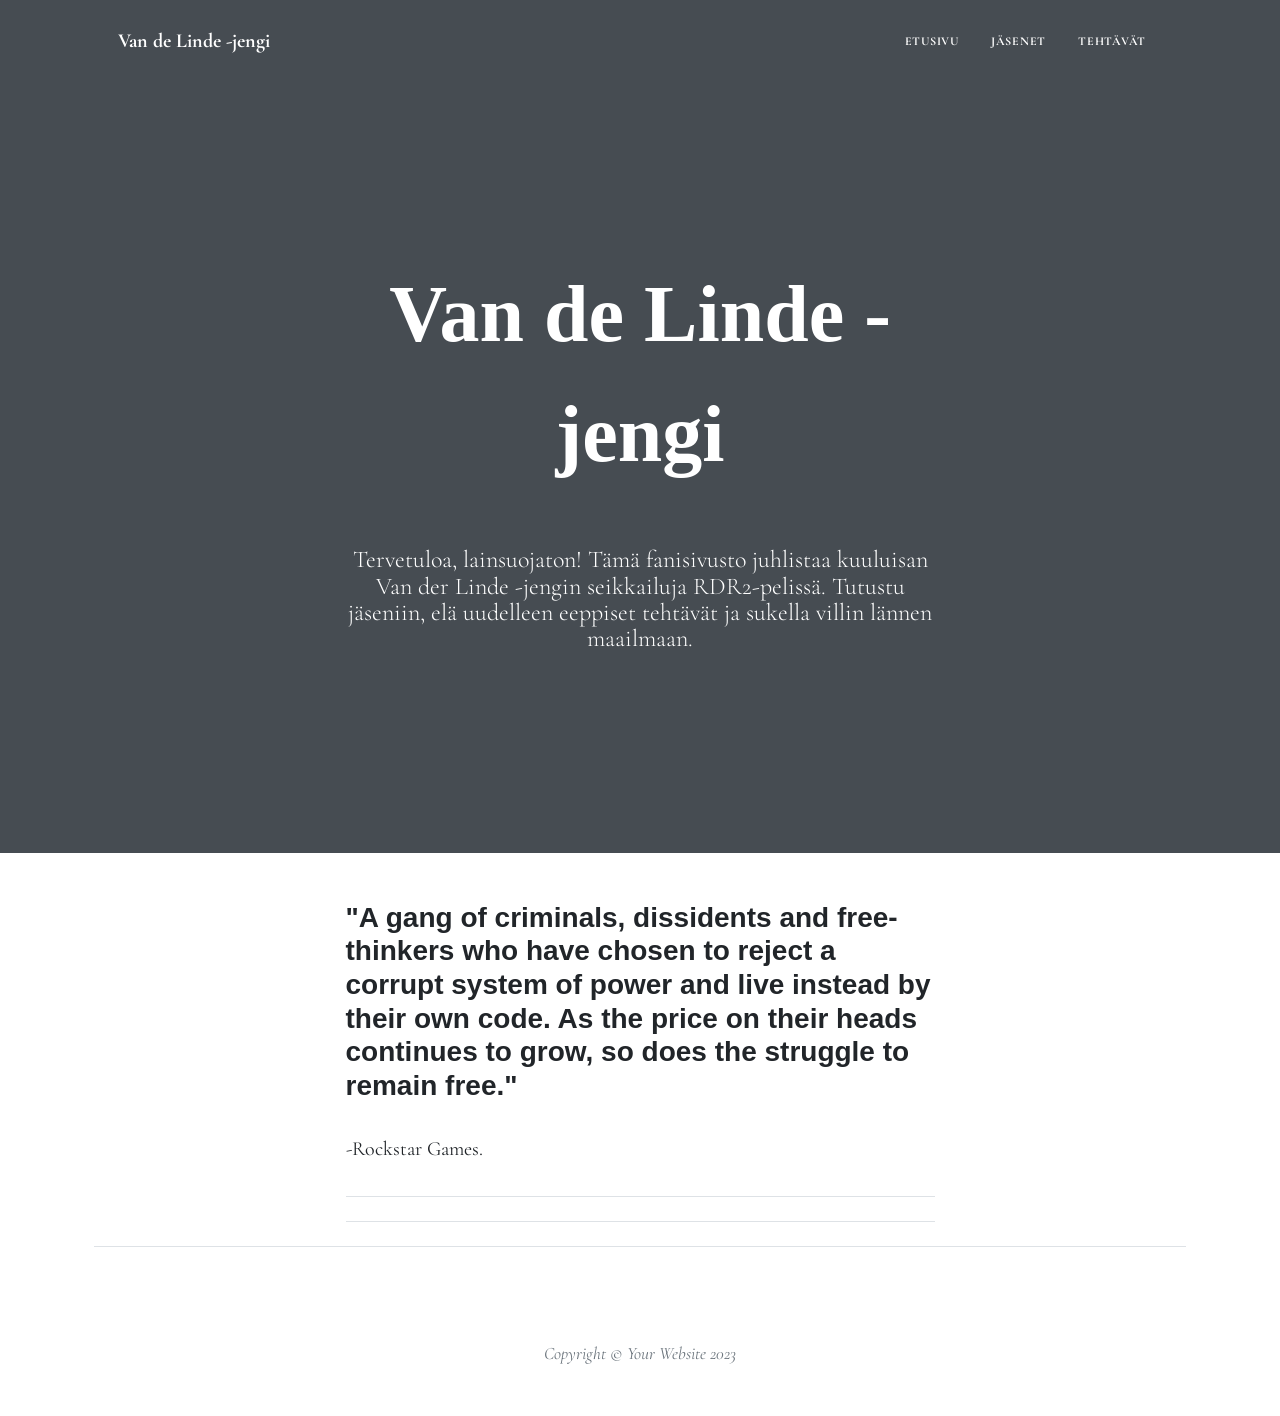
==== index.html @ ea0ac6d4 "Initial commit - RDRII fanisivusto" ====
<!DOCTYPE html>
<html lang="en">

<head>
    <meta charset="utf-8" />
    <meta name="viewport" content="width=device-width, initial-scale=1, shrink-to-fit=no" />
    <meta name="description" content="" />
    <meta name="author" content="" />
    <title>RDR2 Fanisivusto </title>
    <!-- Google fontti-->
    <link href="https://fonts.googleapis.com/css2?family=Cormorant+Garamond&family=Smokum&display=swap" rel="stylesheet"
        type="text/css" />
    <!-- Boostrap ja oma CSS-->
    <link href="styles.css" rel="stylesheet" />
</head>

<body>
    <!-- Navigaatio-->
    <nav class="navbar navbar-expand-lg navbar-light" id="mainNav">
        <div class="container px-4 px-lg-5">
            <a class="navbar-brand" href="index.html">Van de Linde -jengi</a>
            <button class="navbar-toggler" type="button" data-bs-toggle="collapse" data-bs-target="#navbarResponsive"
                aria-controls="navbarResponsive" aria-expanded="false" aria-label="Toggle navigation">
                Menu
                <i class="fas fa-bars"></i>
            </button>
            <div class="collapse navbar-collapse" id="navbarResponsive">
                <ul class="navbar-nav ms-auto py-4 py-lg-0">
                    <li class="nav-item"><a class="nav-link px-lg-3 py-3 py-lg-4" href="index.html">Etusivu</a></li>
                    <li class="nav-item"><a class="nav-link px-lg-3 py-3 py-lg-4" href="about.html">Jäsenet</a></li>
                    <li class="nav-item"><a class="nav-link px-lg-3 py-3 py-lg-4" href="post.html">Tehtävät</a></li>
                </ul>
            </div>
        </div>
    </nav>
    <!-- Sivun Header-->
    <header class="masthead" style="background-image: url('assets/img/home-bg.png')">
        <div class="container position-relative px-4 px-lg-5">
            <div class="row gx-4 gx-lg-5 justify-content-center">
                <div class="col-md-10 col-lg-8 col-xl-7">
                    <div class="site-heading">
                        <h1>Van de Linde -jengi</h1>
                        <span class="subheading">Tervetuloa, lainsuojaton! Tämä fanisivusto juhlistaa kuuluisan Van der
                            Linde -jengin seikkailuja RDR2-pelissä. Tutustu jäseniin, elä uudelleen eeppiset tehtävät ja
                            sukella villin lännen maailmaan.</span>
                    </div>
                </div>
            </div>
        </div>
    </header>
    <!-- Main Content-->
    <div class="container px-4 px-lg-5">
        <div class="row gx-4 gx-lg-5 justify-content-center">
            <div class="col-md-10 col-lg-8 col-xl-7">
                <!-- Esittelyteksti-->
                <div class="post-preview">
                    <h3>"A gang of criminals, dissidents and free-thinkers who have chosen to
                        reject a corrupt system of power and live instead by their own code. As the price on their
                        heads continues to grow, so does the struggle to remain free."</h3>
                    </a>
                    <p> -Rockstar Games.</p>
                </div>
                <!-- Divider-->
                <hr class="my-4" />

                <!-- Kuvakaruselli-->

                <!-- Divider-->
                <hr class="my-4" />



            </div>
            <!-- Footer-->
            <footer class="border-top">
                <div class="container px-4 px-lg-5">
                    <div class="row gx-4 gx-lg-5 justify-content-center">
                        <div class="col-md-10 col-lg-8 col-xl-7">
                            <ul class="list-inline text-center">
                                <li class="list-inline-item">
                                    <a href="#!">
                                        <span class="fa-stack fa-lg">
                                            <i class="fas fa-circle fa-stack-2x"></i>
                                            <i class="fab fa-twitter fa-stack-1x fa-inverse"></i>
                                        </span>
                                    </a>
                                </li>
                                <li class="list-inline-item">
                                    <a href="#!">
                                        <span class="fa-stack fa-lg">
                                            <i class="fas fa-circle fa-stack-2x"></i>
                                            <i class="fab fa-facebook-f fa-stack-1x fa-inverse"></i>
                                        </span>
                                    </a>
                                </li>
                                <li class="list-inline-item">
                                    <a href="#!">
                                        <span class="fa-stack fa-lg">
                                            <i class="fas fa-circle fa-stack-2x"></i>
                                            <i class="fab fa-github fa-stack-1x fa-inverse"></i>
                                        </span>
                                    </a>
                                </li>
                            </ul>
                            <div class="small text-center text-muted fst-italic">Copyright &copy; Your Website 2023
                            </div>
                        </div>
                    </div>
                </div>
            </footer>
            <!-- Bootstrap core JS-->
            <script src="https://cdn.jsdelivr.net/npm/bootstrap@5.2.3/dist/js/bootstrap.bundle.min.js"></script>
            <!-- Core theme JS-->
            <script src="scripts.js"></script>
</body>

</html>
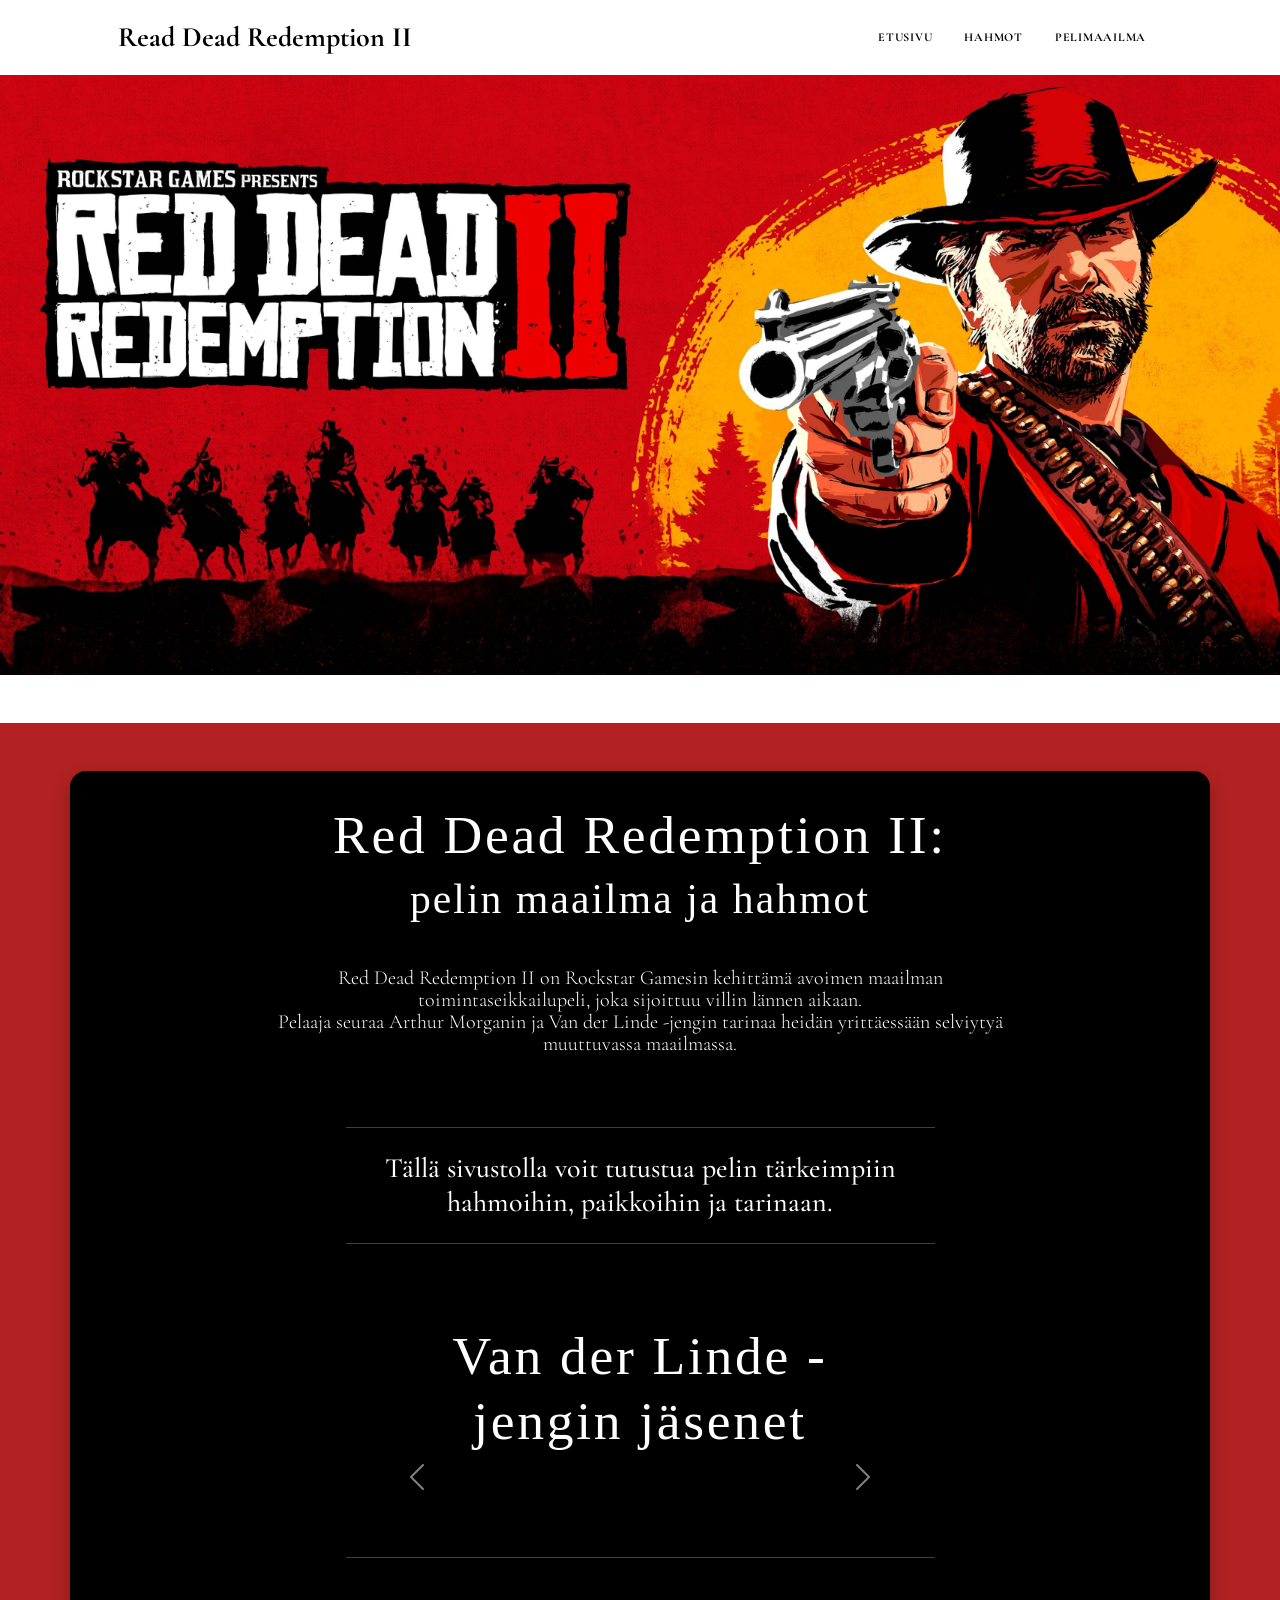
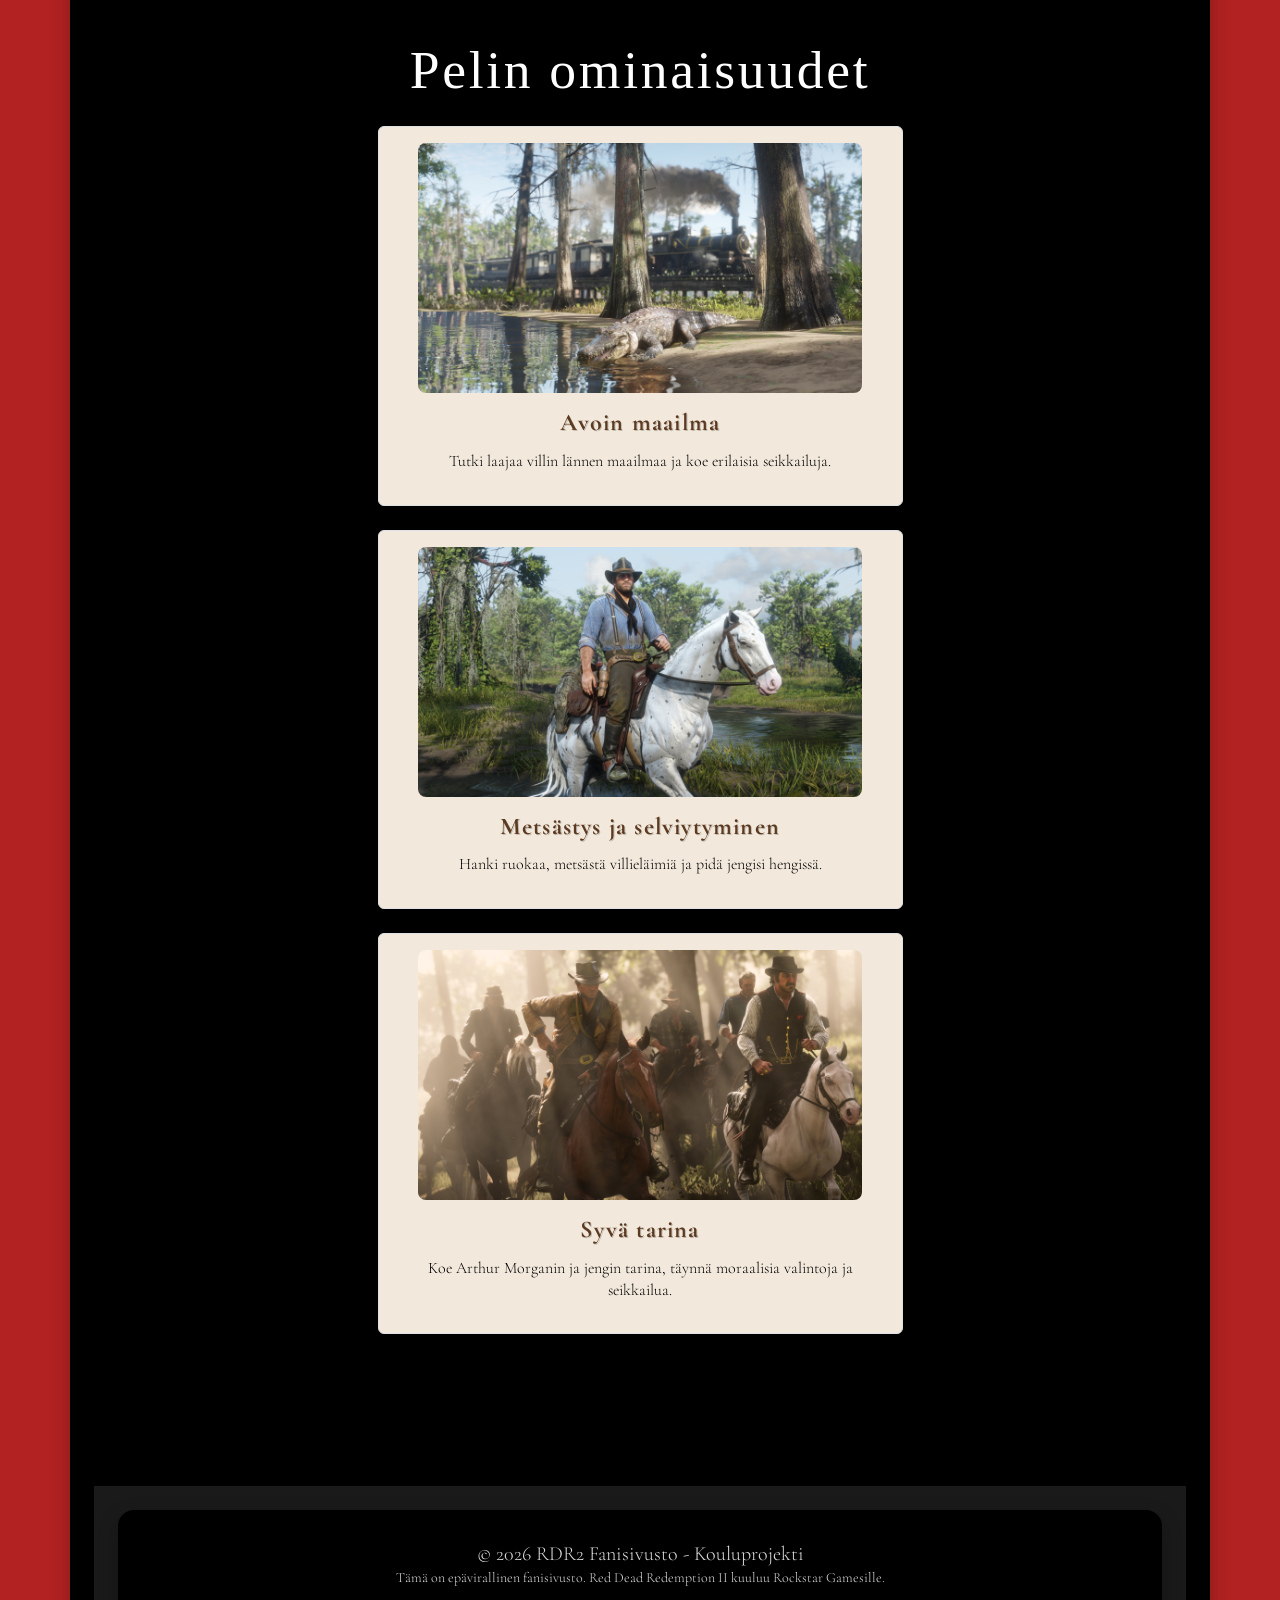
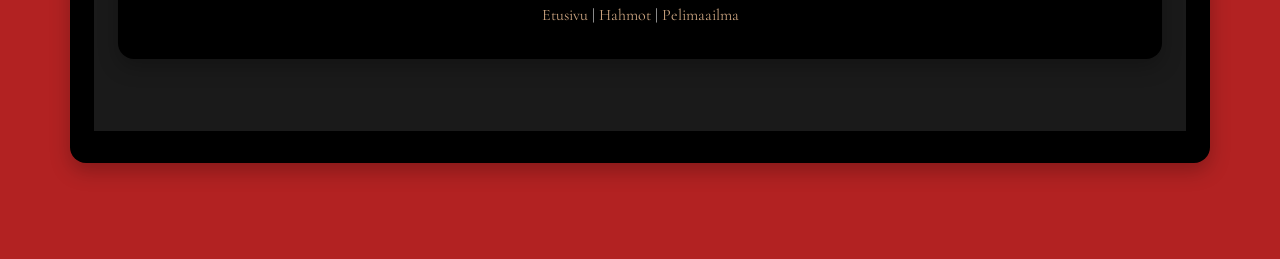
==== commit 5cbc45b4: "päivitetty" ====
--- a/index.html
+++ b/index.html
@@ -3,22 +3,24 @@
 
 <head>
     <meta charset="utf-8" />
-    <meta name="viewport" content="width=device-width, initial-scale=1, shrink-to-fit=no" />
+    <meta name="viewport" content="width=device-width, initial-scale=1 " />
     <meta name="description" content="" />
     <meta name="author" content="" />
-    <title>RDR2 Fanisivusto </title>
+    <title>RDRII Fanisivusto </title>
     <!-- Google fontti-->
     <link href="https://fonts.googleapis.com/css2?family=Cormorant+Garamond&family=Smokum&display=swap" rel="stylesheet"
         type="text/css" />
     <!-- Boostrap ja oma CSS-->
     <link href="styles.css" rel="stylesheet" />
+    <link href="https://cdn.jsdelivr.net/npm/bootstrap@5.3.2/dist/css/bootstrap.min.css" rel="stylesheet">
+    <script src="https://cdn.jsdelivr.net/npm/bootstrap@5.3.2/dist/js/bootstrap.bundle.min.js"></script>
 </head>
 
 <body>
     <!-- Navigaatio-->
     <nav class="navbar navbar-expand-lg navbar-light" id="mainNav">
         <div class="container px-4 px-lg-5">
-            <a class="navbar-brand" href="index.html">Van de Linde -jengi</a>
+            <a class="navbar-brand" href="index.html">Read Dead Redemption II</a>
             <button class="navbar-toggler" type="button" data-bs-toggle="collapse" data-bs-target="#navbarResponsive"
                 aria-controls="navbarResponsive" aria-expanded="false" aria-label="Toggle navigation">
                 Menu
@@ -27,91 +29,147 @@
             <div class="collapse navbar-collapse" id="navbarResponsive">
                 <ul class="navbar-nav ms-auto py-4 py-lg-0">
                     <li class="nav-item"><a class="nav-link px-lg-3 py-3 py-lg-4" href="index.html">Etusivu</a></li>
-                    <li class="nav-item"><a class="nav-link px-lg-3 py-3 py-lg-4" href="about.html">Jäsenet</a></li>
-                    <li class="nav-item"><a class="nav-link px-lg-3 py-3 py-lg-4" href="post.html">Tehtävät</a></li>
+                    <li class="nav-item"><a class="nav-link px-lg-3 py-3 py-lg-4" href="characters.html">Hahmot</a></li>
+                    <li class="nav-item"><a class="nav-link px-lg-3 py-3 py-lg-4" href="world.html">Pelimaailma</a></li>
                 </ul>
             </div>
         </div>
     </nav>
-    <!-- Sivun Header-->
-    <header class="masthead" style="background-image: url('assets/img/home-bg.png')">
+
+    <!-- Hero Header -->
+    <header class="masthead" style="background-image: url('assets/img/home-bg.jpg')">
         <div class="container position-relative px-4 px-lg-5">
-            <div class="row gx-4 gx-lg-5 justify-content-center">
-                <div class="col-md-10 col-lg-8 col-xl-7">
-                    <div class="site-heading">
-                        <h1>Van de Linde -jengi</h1>
-                        <span class="subheading">Tervetuloa, lainsuojaton! Tämä fanisivusto juhlistaa kuuluisan Van der
-                            Linde -jengin seikkailuja RDR2-pelissä. Tutustu jäseniin, elä uudelleen eeppiset tehtävät ja
-                            sukella villin lännen maailmaan.</span>
-                    </div>
-                </div>
-            </div>
         </div>
     </header>
+
     <!-- Main Content-->
-    <div class="container px-4 px-lg-5">
-        <div class="row gx-4 gx-lg-5 justify-content-center">
-            <div class="col-md-10 col-lg-8 col-xl-7">
-                <!-- Esittelyteksti-->
-                <div class="post-preview">
-                    <h3>"A gang of criminals, dissidents and free-thinkers who have chosen to
-                        reject a corrupt system of power and live instead by their own code. As the price on their
-                        heads continues to grow, so does the struggle to remain free."</h3>
-                    </a>
-                    <p> -Rockstar Games.</p>
-                </div>
-                <!-- Divider-->
-                <hr class="my-4" />
-
-                <!-- Kuvakaruselli-->
-
-                <!-- Divider-->
-                <hr class="my-4" />
-
-
-
-            </div>
-            <!-- Footer-->
-            <footer class="border-top">
-                <div class="container px-4 px-lg-5">
-                    <div class="row gx-4 gx-lg-5 justify-content-center">
-                        <div class="col-md-10 col-lg-8 col-xl-7">
-                            <ul class="list-inline text-center">
-                                <li class="list-inline-item">
-                                    <a href="#!">
-                                        <span class="fa-stack fa-lg">
-                                            <i class="fas fa-circle fa-stack-2x"></i>
-                                            <i class="fab fa-twitter fa-stack-1x fa-inverse"></i>
-                                        </span>
-                                    </a>
-                                </li>
-                                <li class="list-inline-item">
-                                    <a href="#!">
-                                        <span class="fa-stack fa-lg">
-                                            <i class="fas fa-circle fa-stack-2x"></i>
-                                            <i class="fab fa-facebook-f fa-stack-1x fa-inverse"></i>
-                                        </span>
-                                    </a>
-                                </li>
-                                <li class="list-inline-item">
-                                    <a href="#!">
-                                        <span class="fa-stack fa-lg">
-                                            <i class="fas fa-circle fa-stack-2x"></i>
-                                            <i class="fab fa-github fa-stack-1x fa-inverse"></i>
-                                        </span>
-                                    </a>
-                                </li>
-                            </ul>
-                            <div class="small text-center text-muted fst-italic">Copyright &copy; Your Website 2023
-                            </div>
+    <main class="page-content" style="color: #FFFFFF;">
+        <div class="container px-4 px-lg-5 justify-content-center">
+            <div class="row gx-4 gx-lg-5 justify-content-center">
+                <!-- Esittelyteksti -->
+                <div class="row gx-4 gx-lg-5 justify-content-center">
+                    <div class="col-md-12 col-lg-10 col-xl-9">
+                        <div class="site-heading">
+                            <h1>Red Dead Redemption II: </h1>
+                            <h2>pelin maailma ja hahmot </h2><br>
+                            <span class="subheading">
+                                Red Dead Redemption II on Rockstar Gamesin kehittämä avoimen maailman
+                                toimintaseikkailupeli,
+                                joka sijoittuu villin lännen aikaan.
+                                <br>Pelaaja seuraa Arthur Morganin ja Van der Linde -jengin tarinaa heidän yrittäessään
+                                selviytyä muuttuvassa maailmassa.
+                            </span>
                         </div>
                     </div>
                 </div>
-            </footer>
-            <!-- Bootstrap core JS-->
-            <script src="https://cdn.jsdelivr.net/npm/bootstrap@5.2.3/dist/js/bootstrap.bundle.min.js"></script>
-            <!-- Core theme JS-->
-            <script src="scripts.js"></script>
+                <!-- Divider-->
+                <div class="col-12 col-lg-10 col-xl-7 text-center">
+                    <hr class="my-4" />
+                </div>
+
+                <div class="col-12 col-lg-10 col-xl-7 text-center">
+                    <div class="post-preview">
+                        <h3>Tällä sivustolla voit tutustua pelin tärkeimpiin hahmoihin, paikkoihin ja tarinaan.</h3>
+                    </div>
+
+                    <!-- Divider-->
+                    <hr class="my-4" />
+
+                    <!-- Kuvakaruselli -->
+                    <section class="container my-5">
+                        <h1 class="text-center mb-4">Van der Linde -jengin jäsenet</h1>
+                        <div id="Carousel" class="carousel slide" data-bs-ride="carousel">
+                            <div class="carousel-inner" id="carousel-content"></div>
+
+                            <button class="carousel-control-prev" type="button" data-bs-target="#Carousel"
+                                data-bs-slide="prev">
+                                <span class="carousel-control-prev-icon"></span>
+                            </button>
+
+                            <button class="carousel-control-next" type="button" data-bs-target="#Carousel"
+                                data-bs-slide="next">
+                                <span class="carousel-control-next-icon"></span>
+                            </button>
+
+                        </div>
+                    </section>
+
+                    <script>
+                        document.addEventListener("DOMContentLoaded", function () {
+                            fetch("https://api.jsonbin.io/v3/b/69ac94f8d0ea881f40fa2c72")
+                                .then(response => response.json())
+                                .then(data => {
+                                    const carousel = document.getElementById("carousel-content");
+                                    data.record.forEach((member, index) => {
+                                        const item = document.createElement("div");
+                                        item.className = "carousel-item" + (index === 0 ? " active" : "");
+                                        item.innerHTML = `
+                                <img src="${member.image}" class="d-block w-100 img-fluid" alt="${member.name}">
+                                <div class="carousel-caption bg-dark bg-opacity-50 rounded p-2">
+                                    <h5>${member.name}</h5>
+                                    <p>${member.role}</p>
+                                    <p>${member.description}</p>
+                                </div>
+                                `;
+                                        carousel.appendChild(item);
+                                    });
+                                })
+                                .catch(err => console.error("JSON fetch error:", err));
+                        });
+                    </script>
+
+                    <!-- Divider -->
+                    <hr class="my-4" />
+
+                    <!--  Pelin ominaisuudet  -->
+                    <section class="container my-5">
+                        <h1 class="text-center mb-4">Pelin ominaisuudet</h1>
+                        <div class="row justify-content-center text-center">
+
+                            <div class="col-12 mb-4 d-flex">
+                                <div class="feature-card p-3 border rounded shadow-sm flex-fill">
+                                    <img src="assets/img/open-world.jpg" alt="Avoin maailma" class="img-fluid mb-3" />
+                                    <h4>Avoin maailma</h4>
+                                    <p>Tutki laajaa villin lännen maailmaa ja koe erilaisia seikkailuja.</p>
+                                </div>
+                            </div>
+
+                            <div class="col-12 mb-4 d-flex">
+                                <div class="feature-card p-3 border rounded shadow-sm flex-fill">
+                                    <img src="assets/img/hunting.jpg" alt="Metsästys" class="img-fluid mb-3" />
+                                    <h4>Metsästys ja selviytyminen</h4>
+                                    <p>Hanki ruokaa, metsästä villieläimiä ja pidä jengisi hengissä.</p>
+                                </div>
+                            </div>
+
+                            <div class="col-12 mb-4 d-flex">
+                                <div class="feature-card p-3 border rounded shadow-sm flex-fill">
+                                    <img src="assets/img/story.jpg" alt="Tarina" class="img-fluid mb-3" />
+                                    <h4>Syvä tarina</h4>
+                                    <p>Koe Arthur Morganin ja jengin tarina, täynnä moraalisia valintoja ja seikkailua.
+                                    </p>
+                                </div>
+                            </div>
+
+                        </div>
+                    </section>
+                </div>
+
+                <!-- Footer-->
+                <footer class="site-footer text-center py-4 mt-5">
+                    <div class="container">
+                        <p class="mb-1">© 2026 RDR2 Fanisivusto - Kouluprojekti</p>
+                        <p class="small">
+                            Tämä on epävirallinen fanisivusto. Red Dead Redemption II kuuluu Rockstar Gamesille.
+                        </p>
+                        <div class="footer-links mt-2">
+                            <a href="index.html">Etusivu</a> |
+                            <a href="characters.html">Hahmot</a> |
+                            <a href="world.html">Pelimaailma</a>
+                        </div>
+                    </div>
+                </footer>
+
 </body>
 
 </html>
--- a/styles.css
+++ b/styles.css
@@ -0,0 +1,534 @@
+@charset "UTF-8";
+
+/* ---- SCROLL SMOOTH ---- */
+@media (prefers-reduced-motion: no-preference) {
+  :root {
+    scroll-behavior: smooth;
+  }
+}
+
+
+/* ---- PERUSFONTIT JA TYYLIT ---- */
+
+.page-content {
+  background-color: #B22222;
+  padding: 3rem 1rem;
+  min-height: 100vh;
+  color: #212529;
+}
+
+.page-content .container {
+  background-color: #000000;
+  padding: 2rem;
+  border-radius: 1rem;
+  box-shadow: 0 8px 20px rgba(0, 0, 0, 0.25);
+  margin-bottom: 3rem;
+}
+
+
+body {
+  font-family: 'Cormorant Garamond', serif;
+  font-size: 1.25rem;
+  margin: 0;
+  line-height: var(--bs-body-line-height);
+  text-align: var(--bs-body-text-align);
+  background-color: #D5D3D2;
+  -webkit-text-size-adjust: 100%;
+  -webkit-tap-highlight-color: rgba(0, 0, 0, 0);
+}
+
+p,
+.p,
+h3,
+.h3,
+h4,
+.h4,
+h5,
+.h5,
+h6,
+.h6 {
+  margin-top: 0;
+  margin-bottom: 0.5rem;
+  font-family: Cormorant Garamond, -apple-system, BlinkMacSystemFont, "Segoe UI", Roboto, "Helvetica Neue", Arial, sans-serif,
+    "Apple Color Emoji", "Segoe UI Emoji", "Segoe UI Symbol", "Noto Color Emoji";
+  font-weight: 800;
+  line-height: 1.2;
+}
+
+p {
+  margin-bottom: 1rem;
+  font-weight: lighter;
+}
+
+h1,
+.h1,
+h2,
+.h2 {
+  font-family: 'Smokum', cursive;
+  font-weight: 700;
+  letter-spacing: 0.05em;
+  text-shadow: 1px 1px 0 #00000033;
+}
+
+h1,
+.h1 {
+  font-size: calc(1.375rem + 1.5vw);
+}
+
+h2,
+.h2 {
+  font-size: calc(1.325rem + 0.9vw);
+}
+
+h3,
+.h3 {
+  font-size: calc(1.3rem + 0.6vw);
+}
+
+h4,
+.h4 {
+  font-size: calc(1.275rem + 0.3vw);
+}
+
+h5,
+.h5 {
+  font-size: 1.25rem;
+}
+
+h6,
+.h6 {
+  font-size: 1rem;
+}
+
+@media (min-width: 1200px) {
+
+  h1,
+  .h1 {
+    font-size: 3.5rem;
+  }
+
+  h2,
+  .h2 {
+    font-size: 2rem;
+  }
+
+  h3,
+  .h3 {
+    font-size: 1.75rem;
+  }
+
+  h4,
+  .h4 {
+    font-size: 1.5rem;
+  }
+
+  p {
+    font-size: 1.25rem;
+    font-weight: lighter;
+  }
+}
+
+
+/* ---- HR JA BLOCKQUOTE ---- */
+hr {
+  margin: 1rem 0;
+  border: 0;
+  border-top: 1px solid;
+  color: inherit;
+  opacity: 0.25;
+}
+
+blockquote {
+  font-style: italic;
+  color: #6c757d;
+}
+
+p a {
+  text-decoration: underline;
+}
+
+
+/* ---- HERO HEADER ---- */
+header.masthead {
+  background-size: cover;
+  background-position: top left;
+  background-repeat: no-repeat;
+  background-color: #B22222;
+  min-height: 600px;
+  position: relative;
+  margin-bottom: 3rem;
+  padding-top: 5rem;
+  padding-bottom: 10rem;
+  background-attachment: scroll;
+  z-index: 1;
+}
+
+/*  TABLET näytöt */
+@media (min-width: 768px) and (max-width: 991px) {
+  header.masthead {
+    min-height: 500px;
+    position: relative;
+    background-size: cover;
+    background-repeat: no-repeat;
+    background-position: 50% 35%-40%;
+    padding-top: 4rem;
+    padding-bottom: 6rem;
+  }
+
+  header.masthead img {
+    width: 100%;
+    height: 100%;
+    object-fit: cover;
+    object-position: bottom 90%;
+  }
+}
+
+
+
+/*  MOBILE näytöt */
+@media (max-width: 768px) {
+  header.masthead {
+    min-height: 50px;
+    background-size: cover;
+    background-position: top left;
+    padding-top: 3rem;
+    padding-bottom: 5rem;
+    margin-left: 3px;
+    margin-right: 3px;
+    overflow: hidden;
+  }
+}
+
+/* Tekstin tyyli headerissa */
+.page-content .site-heading {
+  color: #fff;
+  text-align: center;
+  padding-bottom: 3rem;
+}
+
+.page-content h1 {
+  font-size: calc(1.75rem + 2vw);
+}
+
+.page-content .site-heading h2 {
+  font-size: calc(1rem + 2vw);
+}
+
+.page-content .site-heading .subheading {
+  font-size: 1.25rem;
+  font-weight: 300;
+  line-height: 1.1;
+  margin-top: 0.625rem;
+  font-family: "Cormorant Garamond", serif;
+  display: block;
+}
+
+
+/* ---- NAVIGAATIO ---- */
+#mainNav {
+  position: relative;
+  top: 0;
+  left: 0;
+  right: 0;
+  z-index: 1030;
+  border-bottom: 1px solid #dee2e6;
+  background-color: #ededed;
+  font-family: "Cormorant Garamond", serif;
+  min-height: 50px;
+  /* pienempi korkeus */
+  padding-top: 0.25rem;
+  padding-bottom: 0.25rem;
+}
+
+/* Navbar brand ja linkit */
+#mainNav .navbar-brand {
+  font-weight: 800;
+  padding-top: 0.25rem;
+  padding-bottom: 0.25rem;
+}
+
+#mainNav .navbar-toggler {
+  font-size: 0.75rem;
+  font-weight: 800;
+  padding: 0.75rem 0.75rem;
+  text-transform: uppercase;
+}
+
+#mainNav .navbar-nav>li.nav-item>a.nav-link {
+  font-size: 0.75rem;
+  font-weight: 800;
+  letter-spacing: 0.0625em;
+  text-transform: uppercase;
+  padding-top: 0.5rem;
+  padding-bottom: 0.5rem;
+}
+
+/* ---- NAVBAR SUURET NÄYTÖT ---- */
+@media (min-width: 992px) {
+  #mainNav {
+    border-bottom: 1px solid transparent;
+    background: #FFFFFF;
+    transition: background-color 0.2s;
+    transform: translate3d(0, 0, 0);
+    backface-visibility: hidden;
+  }
+
+  #mainNav .navbar-brand {
+    color: black;
+    font-size: 1.75rem;
+  }
+
+  #mainNav .navbar-brand:hover,
+  #mainNav .navbar-brand:focus {
+    color: black;
+  }
+
+  #mainNav .navbar-nav>li.nav-item>a.nav-link {
+    color: black;
+  }
+
+  #mainNav .navbar-nav>li.nav-item>a.nav-link:hover,
+  #mainNav .navbar-nav>li.nav-item>a.nav-link:focus {
+    color: black;
+  }
+
+  /* Scrollattu kiinteä navbar */
+  #mainNav.is-fixed {
+    position: fixed;
+    top: -83px;
+    transition: transform 0.2s;
+    border-bottom: 1px solid white;
+    background-color: rgba(255, 255, 255, 0.9);
+  }
+
+  #mainNav.is-fixed .navbar-brand {
+    color: #212529;
+  }
+
+  #mainNav.is-fixed .navbar-brand:hover,
+  #mainNav.is-fixed .navbar-brand:focus {
+    color: #0085A1;
+  }
+
+  #mainNav.is-fixed .navbar-nav>li.nav-item>a {
+    color: #212529;
+  }
+
+  #mainNav.is-fixed .navbar-nav>li.nav-item>a:hover,
+  #mainNav.is-fixed .navbar-nav>li.nav-item>a:focus {
+    color: #0085A1;
+  }
+
+  #mainNav.is-visible {
+    transform: translate3d(0, 100%, 0);
+  }
+}
+
+/* ---- FOOTER ---- */
+footer {
+  padding: 3rem 0;
+}
+
+
+/* ---- LINKIT JA KUVA ELEMENTIT ---- */
+a {
+  color: var(--bs-link-color);
+  text-decoration: none;
+}
+
+a:hover {
+  color: var(--bs-link-hover-color);
+}
+
+a:not([href]):not([class]),
+a:not([href]):not([class]):hover {
+  color: inherit;
+  text-decoration: none;
+}
+
+img,
+svg {
+  vertical-align: middle;
+}
+
+/* ---- Pelin ominaisuudet -kortin tyyli ---- */
+.feature-card {
+  max-width: 600px;
+  margin-left: auto;
+  margin-right: auto;
+  padding: 1.5rem;
+  border: 2px solid #8B5E3C;
+  border-radius: 12px;
+  background-color: #F2E9DC;
+  box-shadow: 4px 4px 12px rgba(0, 0, 0, 0.4);
+  font-family: 'Cormorant Garamond', serif;
+  text-align: center;
+  transition: transform 0.3s ease, box-shadow 0.3s ease;
+}
+
+/* Hover-efekti “nostaa” korttia */
+.feature-card:hover {
+  transform: translateY(-5px);
+  box-shadow: 6px 6px 18px rgba(0, 0, 0, 0.5);
+}
+
+/* Kortin otsikko */
+.feature-card h4 {
+  font-weight: 700;
+  letter-spacing: 0.05em;
+  color: #5C3A21;
+  margin-bottom: 0.75rem;
+  text-shadow: 1px 1px 0 #00000033;
+}
+
+/* Kortin kuva */
+.feature-card img {
+  border-radius: 8px;
+  object-fit: cover;
+  max-height: 250px;
+  margin-bottom: 1rem;
+}
+
+/* Kortin teksti */
+.feature-card p {
+  font-size: 1rem;
+  line-height: 1.4;
+  color: #000000;
+}
+
+/* Pienemmät näytöt */
+@media (max-width: 768px) {
+  .feature-card {
+    padding: 1rem;
+    max-width: 100%;
+  }
+
+  .feature-card img {
+    max-height: 200px;
+  }
+}
+
+
+/* ---- PAINIKKEET JA LOMAKKEET ---- */
+button {
+  border-radius: 0;
+}
+
+button:focus:not(:focus-visible) {
+  outline: 0;
+}
+
+button,
+select,
+[type=button],
+[type=submit],
+[type=reset] {
+  cursor: pointer;
+}
+
+input,
+button,
+select,
+optgroup,
+textarea {
+  margin: 0;
+  font-family: inherit;
+  font-size: inherit;
+  line-height: inherit;
+}
+
+button,
+select {
+  text-transform: none;
+}
+
+[role=button] {
+  cursor: pointer;
+}
+
+.form-floating input,
+.form-floating textarea {
+  border-left: 0;
+  border-right: 0;
+  border-top: 0;
+}
+
+.form-floating input:focus,
+.form-floating textarea:focus {
+  box-shadow: none;
+}
+
+.form-floating label {
+  color: #6c757d;
+}
+
+
+/* ---- KUVAKARUSELLI ---- */
+.carousel img {
+  width: 100%;
+  height: auto;
+  max-height: 400px;
+  object-fit: contain;
+  object-position: top center;
+  border-radius: 10px;
+}
+
+@media (max-width: 768px) {
+  .carousel img {
+    height: 250px;
+  }
+
+  .carousel-caption {
+    position: static;
+    background: #111;
+    margin-top: 10px;
+  }
+}
+
+.carousel-caption {
+  bottom: 20px;
+  background-color: rgba(0, 0, 0, 0.5);
+  padding: 10px;
+  border-radius: 5px;
+  z-index: 2;
+}
+
+.carousel-caption h5 {
+  font-size: 1.5rem;
+  font-weight: 600;
+}
+
+.carousel-caption p {
+  font-size: 0.95rem;
+}
+
+.carousel-item::after {
+  content: "";
+  position: absolute;
+  left: 0;
+  bottom: 0;
+  width: 100%;
+  height: 50%;
+  background: linear-gradient(to top, rgba(0, 0, 0, 0.85), rgba(0, 0, 0, 0));
+}
+
+/* ---- BUTTON UTILITY ---- */
+.btn {
+  letter-spacing: 0.0625em;
+}
+
+/* ---- Footer ---- */
+.site-footer {
+  background-color: #1a1a1a;
+  color: #ddd;
+  font-family: 'Cormorant Garamond', serif;
+}
+
+.site-footer a {
+  color: #c9a27e;
+  text-decoration: none;
+}
+
+.site-footer a:hover {
+  text-decoration: underline;
+}
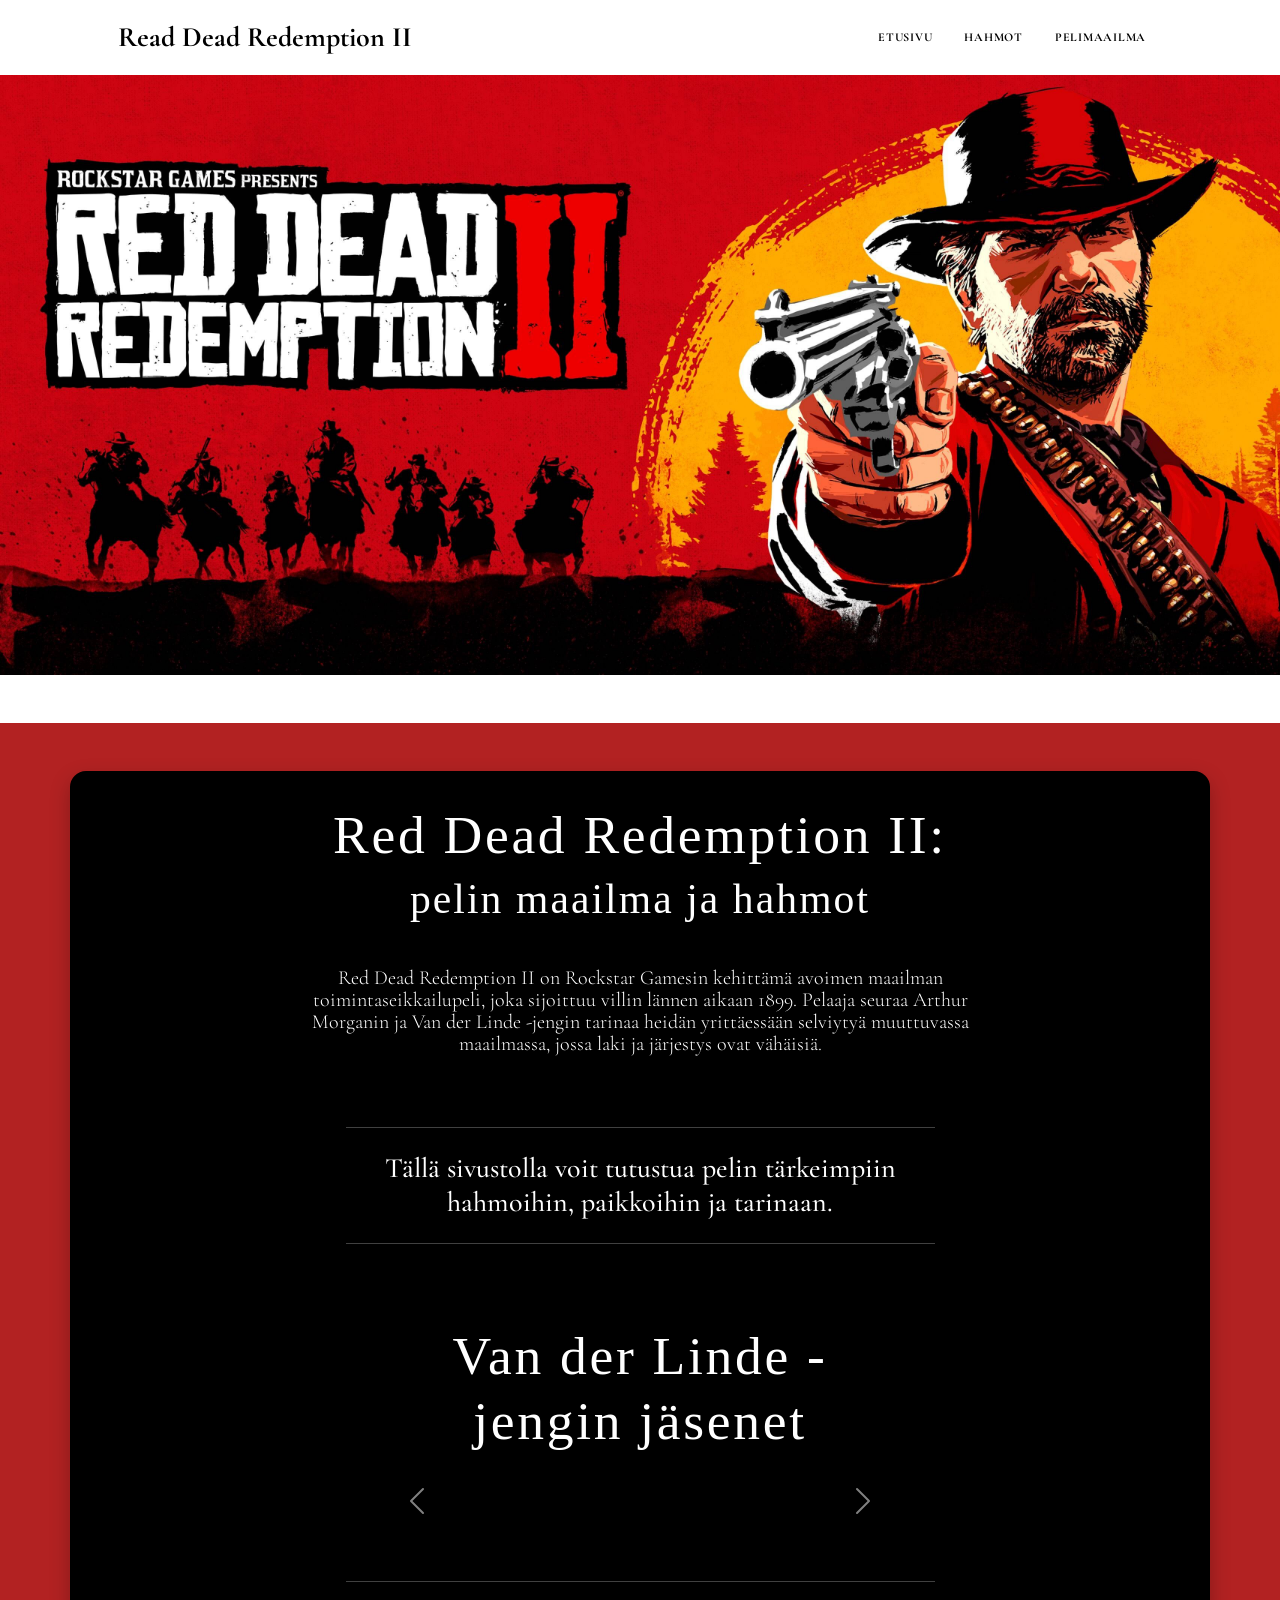
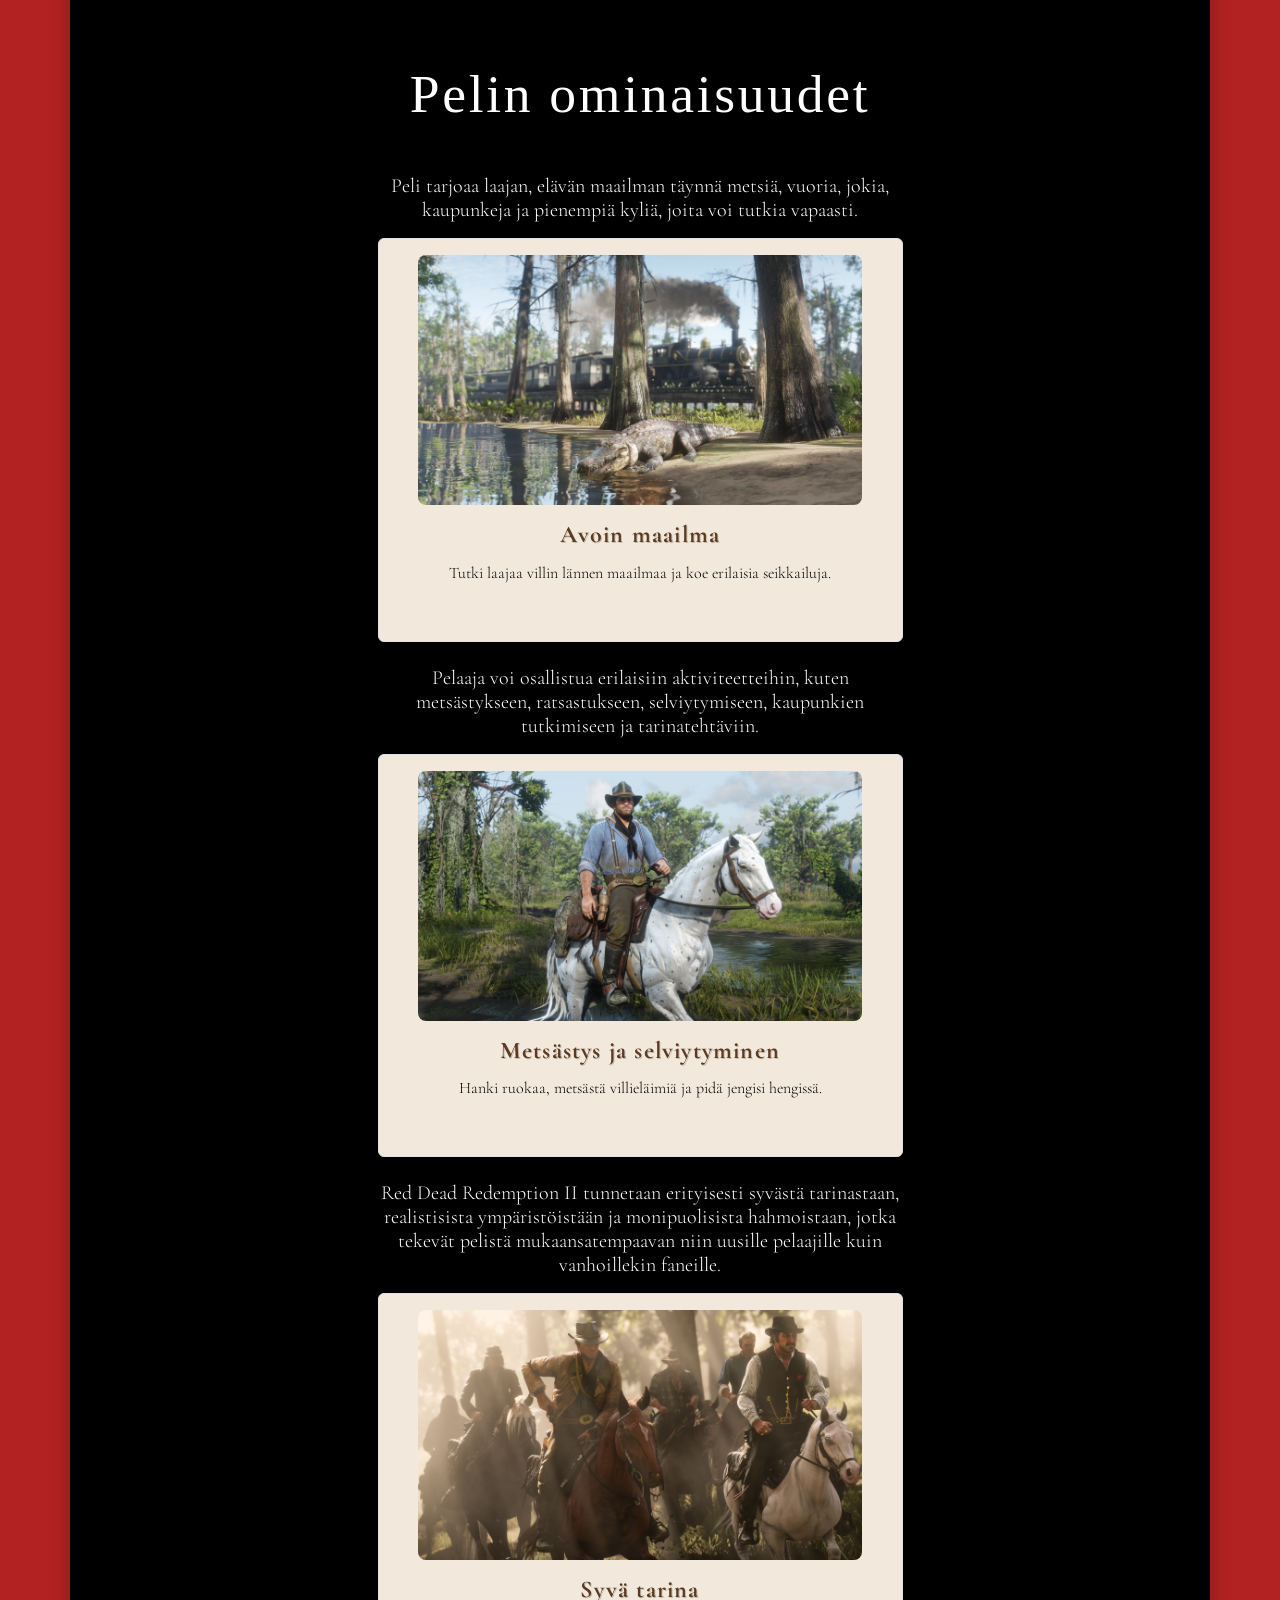
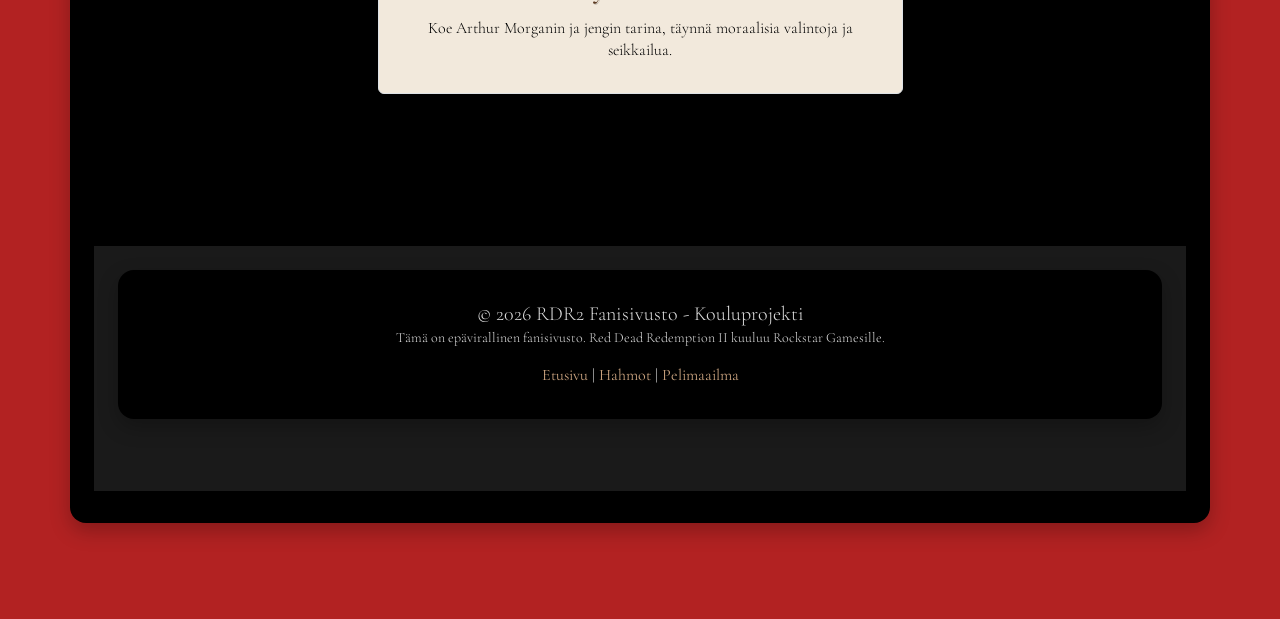
==== commit 3ffd0699: "päivitetty" ====
--- a/index.html
+++ b/index.html
@@ -54,10 +54,10 @@
                             <h2>pelin maailma ja hahmot </h2><br>
                             <span class="subheading">
                                 Red Dead Redemption II on Rockstar Gamesin kehittämä avoimen maailman
-                                toimintaseikkailupeli,
-                                joka sijoittuu villin lännen aikaan.
-                                <br>Pelaaja seuraa Arthur Morganin ja Van der Linde -jengin tarinaa heidän yrittäessään
-                                selviytyä muuttuvassa maailmassa.
+                                toimintaseikkailupeli, joka sijoittuu villin lännen aikaan 1899.
+                                Pelaaja seuraa Arthur Morganin ja Van der Linde -jengin tarinaa heidän yrittäessään
+                                selviytyä muuttuvassa maailmassa, jossa laki ja järjestys ovat vähäisiä.
+                                <br>
                             </span>
                         </div>
                     </div>
@@ -71,24 +71,23 @@
                     <div class="post-preview">
                         <h3>Tällä sivustolla voit tutustua pelin tärkeimpiin hahmoihin, paikkoihin ja tarinaan.</h3>
                     </div>
-
                     <!-- Divider-->
                     <hr class="my-4" />
 
                     <!-- Kuvakaruselli -->
                     <section class="container my-5">
-                        <h1 class="text-center mb-4">Van der Linde -jengin jäsenet</h1>
+                        <h1 class="text-center mb-4">Van der Linde -jengin jäsenet</h1><br>
                         <div id="Carousel" class="carousel slide" data-bs-ride="carousel">
                             <div class="carousel-inner" id="carousel-content"></div>
 
                             <button class="carousel-control-prev" type="button" data-bs-target="#Carousel"
-                                data-bs-slide="prev">
-                                <span class="carousel-control-prev-icon"></span>
+                                data-bs-slide="prev" aria-label="Previous slide">
+                                <span class="carousel-control-prev-icon" aria-hidden="true"></span>
                             </button>
 
                             <button class="carousel-control-next" type="button" data-bs-target="#Carousel"
-                                data-bs-slide="next">
-                                <span class="carousel-control-next-icon"></span>
+                                data-bs-slide="next" aria-label="Next slide">
+                                <span class="carousel-control-next-icon" aria-hidden="true"></span>
                             </button>
 
                         </div>
@@ -123,25 +122,41 @@
 
                     <!--  Pelin ominaisuudet  -->
                     <section class="container my-5">
-                        <h1 class="text-center mb-4">Pelin ominaisuudet</h1>
+                        <h1 class="text-center mb-4">Pelin ominaisuudet</h1><br>
                         <div class="row justify-content-center text-center">
 
+                            <br>
+                            <div class="post-preview">
+                                <p>Peli tarjoaa laajan, elävän maailman täynnä metsiä, vuoria, jokia, kaupunkeja ja
+                                    pienempiä kyliä, joita voi tutkia vapaasti.
+                            </div>
                             <div class="col-12 mb-4 d-flex">
                                 <div class="feature-card p-3 border rounded shadow-sm flex-fill">
                                     <img src="assets/img/open-world.jpg" alt="Avoin maailma" class="img-fluid mb-3" />
                                     <h4>Avoin maailma</h4>
-                                    <p>Tutki laajaa villin lännen maailmaa ja koe erilaisia seikkailuja.</p>
+                                    <p>Tutki laajaa villin lännen maailmaa ja koe erilaisia seikkailuja.</p><br>
                                 </div>
                             </div>
 
+                            <br>
+                            <div class="post-preview">
+                                <p>Pelaaja voi osallistua erilaisiin aktiviteetteihin, kuten metsästykseen,
+                                    ratsastukseen, selviytymiseen, kaupunkien tutkimiseen ja tarinatehtäviin.</p>
+                            </div>
                             <div class="col-12 mb-4 d-flex">
                                 <div class="feature-card p-3 border rounded shadow-sm flex-fill">
                                     <img src="assets/img/hunting.jpg" alt="Metsästys" class="img-fluid mb-3" />
                                     <h4>Metsästys ja selviytyminen</h4>
-                                    <p>Hanki ruokaa, metsästä villieläimiä ja pidä jengisi hengissä.</p>
+                                    <p>Hanki ruokaa, metsästä villieläimiä ja pidä jengisi hengissä.</p><br>
                                 </div>
                             </div>
 
+                            <br>
+                            <div class="post-review ">
+                                <p>Red Dead Redemption II tunnetaan erityisesti syvästä tarinastaan, realistisista
+                                    ympäristöistään ja monipuolisista hahmoistaan, jotka tekevät pelistä
+                                    mukaansatempaavan niin uusille pelaajille kuin vanhoillekin faneille.</p>
+                            </div>
                             <div class="col-12 mb-4 d-flex">
                                 <div class="feature-card p-3 border rounded shadow-sm flex-fill">
                                     <img src="assets/img/story.jpg" alt="Tarina" class="img-fluid mb-3" />
@@ -150,7 +165,6 @@
                                     </p>
                                 </div>
                             </div>
-
                         </div>
                     </section>
                 </div>
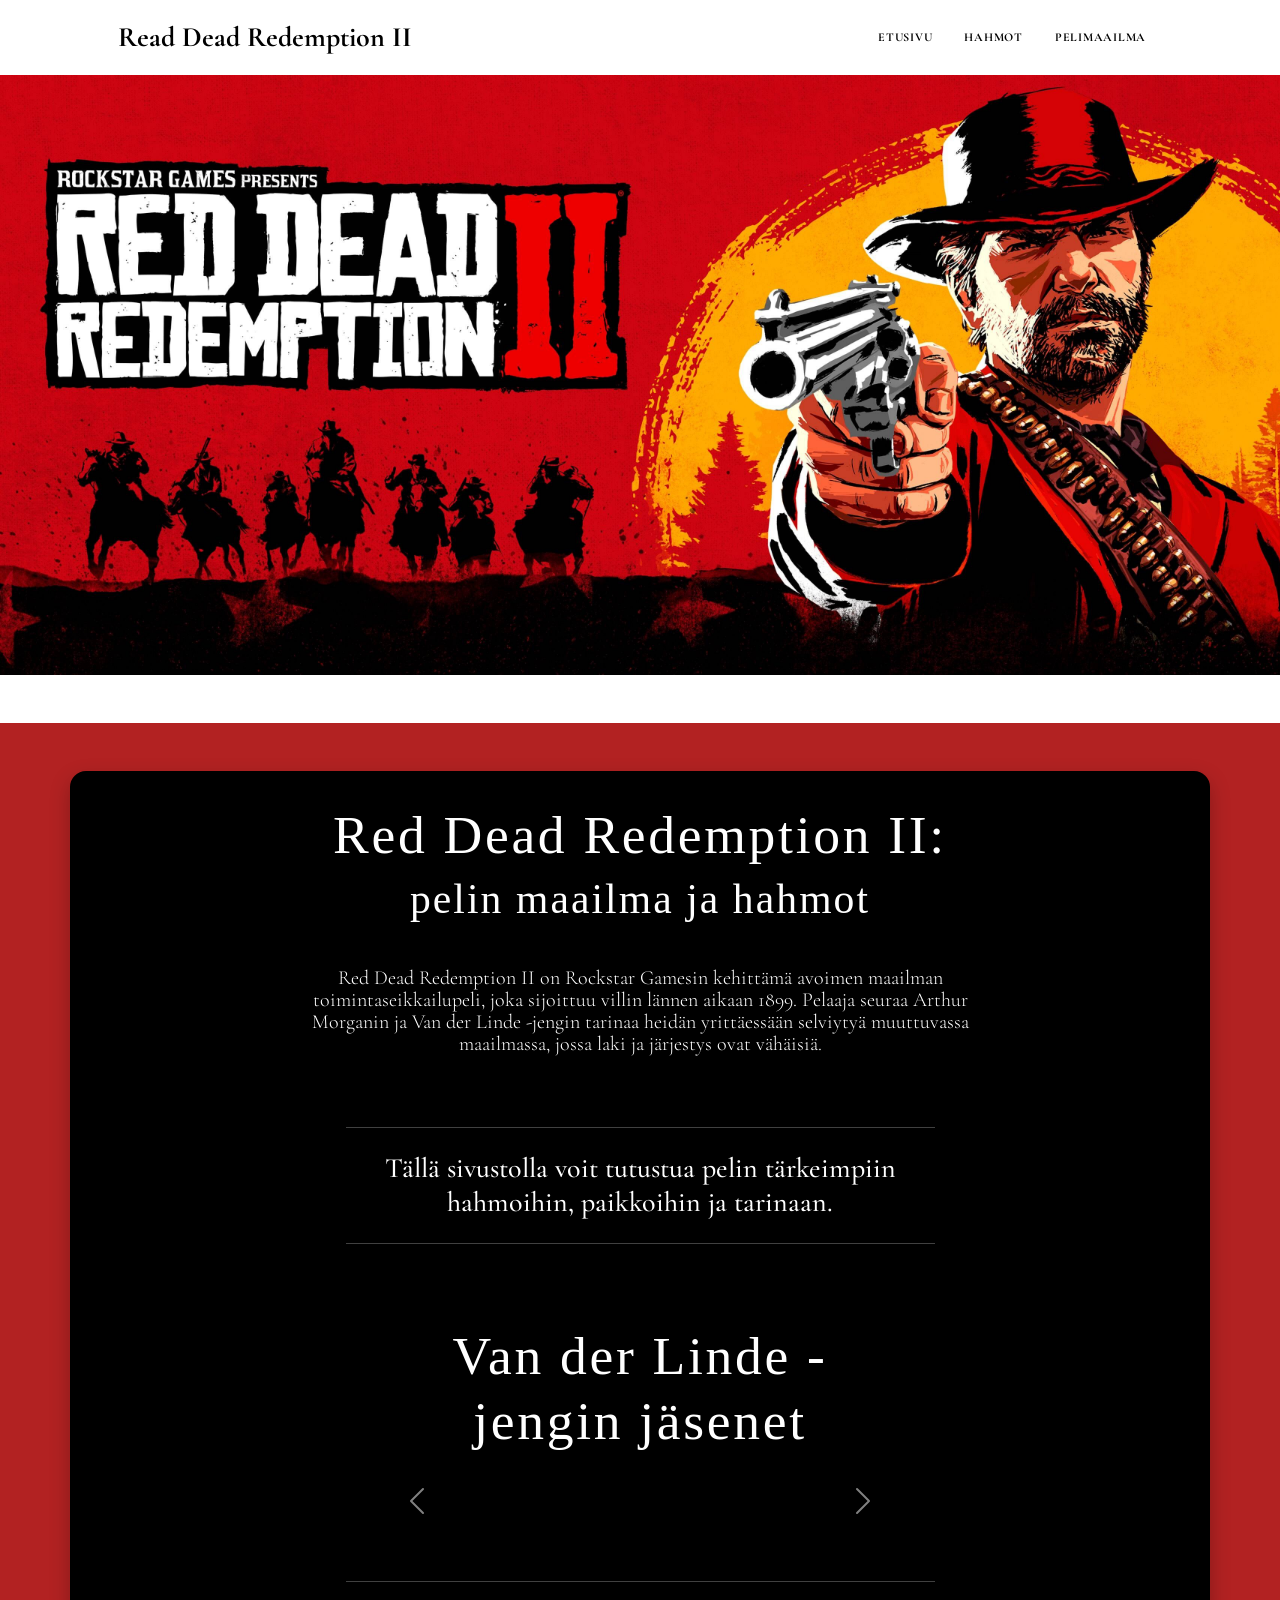
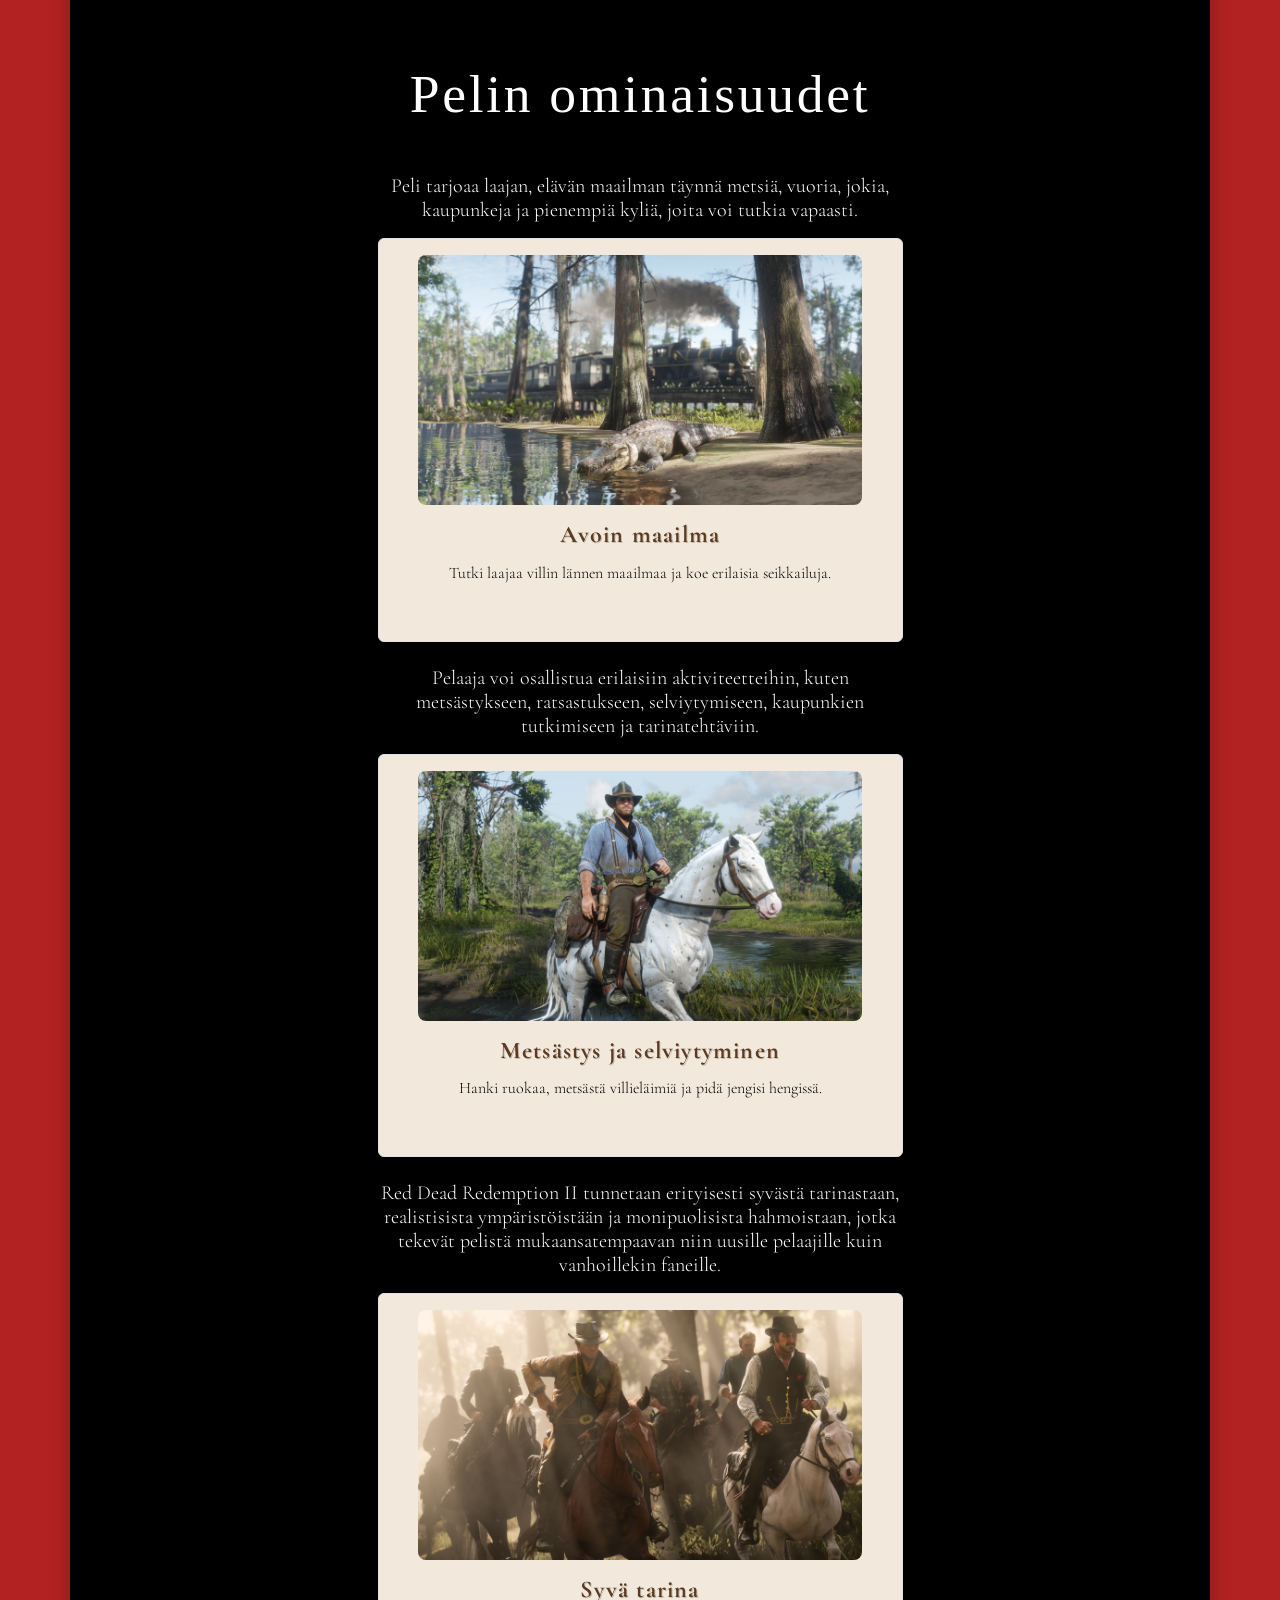
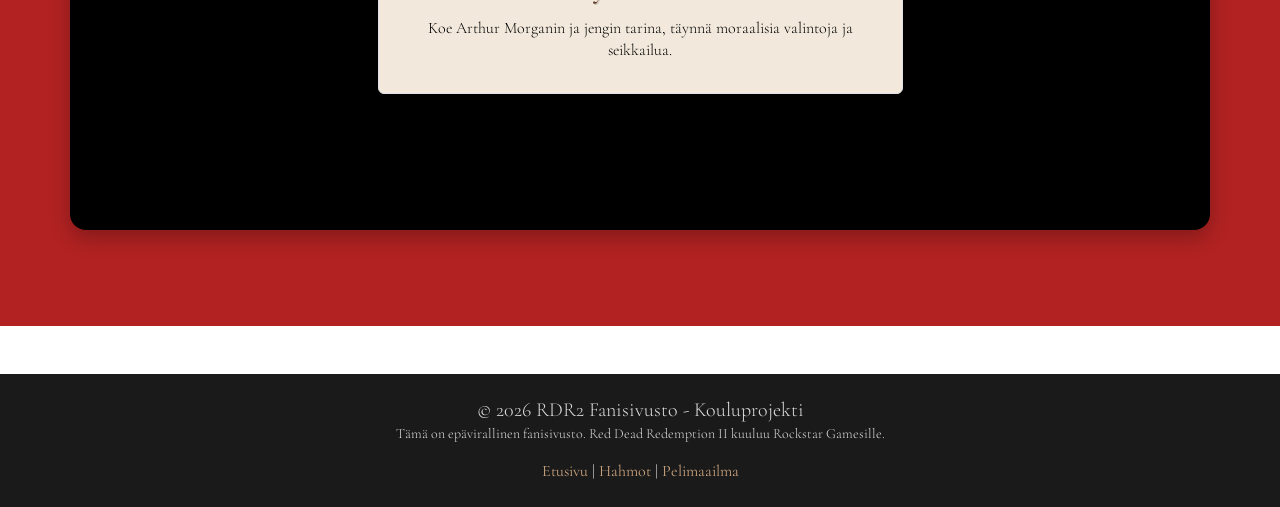
==== commit d20e7beb: "footer korjattu" ====
--- a/index.html
+++ b/index.html
@@ -168,22 +168,24 @@
                         </div>
                     </section>
                 </div>
+            </div>
+        </div>
+    </main>
 
-                <!-- Footer-->
-                <footer class="site-footer text-center py-4 mt-5">
-                    <div class="container">
-                        <p class="mb-1">© 2026 RDR2 Fanisivusto - Kouluprojekti</p>
-                        <p class="small">
-                            Tämä on epävirallinen fanisivusto. Red Dead Redemption II kuuluu Rockstar Gamesille.
-                        </p>
-                        <div class="footer-links mt-2">
-                            <a href="index.html">Etusivu</a> |
-                            <a href="characters.html">Hahmot</a> |
-                            <a href="world.html">Pelimaailma</a>
-                        </div>
-                    </div>
-                </footer>
-
+    <!-- Footer-->
+    <footer class="site-footer text-center py-4 mt-5">
+        <div class="container">
+            <p class="mb-1">© 2026 RDR2 Fanisivusto - Kouluprojekti</p>
+            <p class="small">
+                Tämä on epävirallinen fanisivusto. Red Dead Redemption II kuuluu Rockstar Gamesille.
+            </p>
+            <div class="footer-links mt-2">
+                <a href="index.html">Etusivu</a> |
+                <a href="characters.html">Hahmot</a> |
+                <a href="world.html">Pelimaailma</a>
+            </div>
+        </div>
+    </footer>
 </body>
 
 </html>
